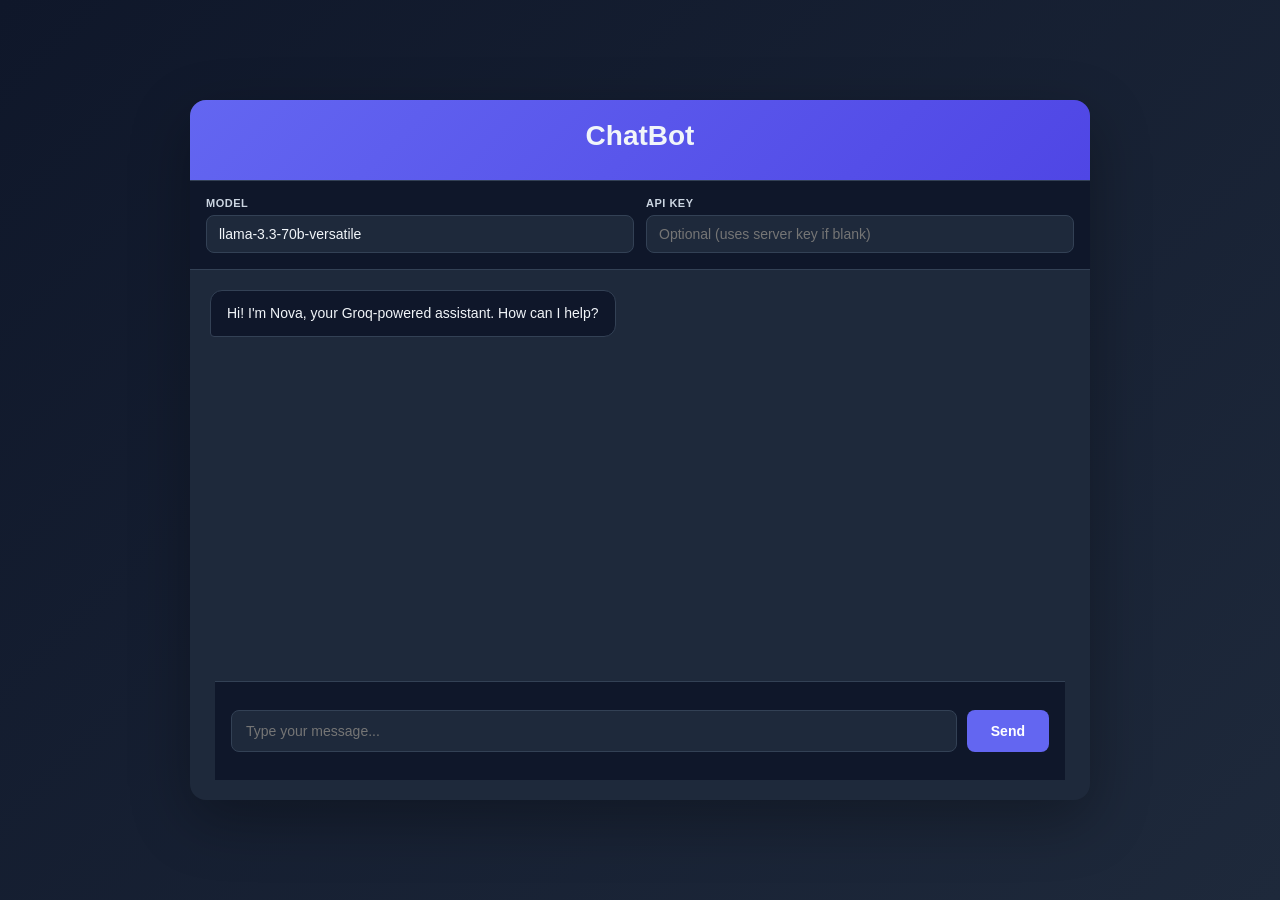
==== frontend/index.html @ 6df2eaa3 "Added UI for chatbot" ====
<!doctype html>
<html lang="en">
  <head>
    <meta charset="utf-8" />
    <meta name="viewport" content="width=device-width, initial-scale=1" />
    <title>Nova Chat - Groq Chatbot</title>
    <style>
      :root {
        --primary: #6366f1;
        --primary-dark: #4f46e5;
        --bg: #0f172a;
        --bg-secondary: #1e293b;
        --text: #f1f5f9;
        --text-muted: #cbd5e1;
        --border: #334155;
        --shadow: 0 20px 60px rgba(0, 0, 0, 0.3);
      }

      * {
        box-sizing: border-box;
        margin: 0;
        padding: 0;
      }

      body {
        background: linear-gradient(135deg, #0f172a 0%, #1e293b 100%);
        color: var(--text);
        font-family:
          -apple-system, BlinkMacSystemFont, "Segoe UI", Roboto, sans-serif;
        min-height: 100vh;
        display: flex;
        align-items: center;
        justify-content: center;
        padding: 20px;
      }

      .container {
        width: 100%;
        max-width: 900px;
        display: flex;
        flex-direction: column;
        border-radius: 16px;
        overflow: hidden;
        box-shadow: var(--shadow);
        background: var(--bg-secondary);
        height: 90vh;
        max-height: 700px;
        transition: all 0.3s ease;
      }

      .container.expanded {
        height: calc(100vh - 40px);
        max-height: none;
        border-radius: 0;
      }

      .header {
        background: linear-gradient(
          135deg,
          var(--primary) 0%,
          var(--primary-dark) 100%
        );
        padding: 20px;
        text-align: center;
        border-bottom: 1px solid var(--border);
      }

      .header h1 {
        font-size: 28px;
        margin-bottom: 8px;
        font-weight: 700;
      }

      .header p {
        font-size: 13px;
        opacity: 0.9;
      }

      .controls {
        display: flex;
        gap: 12px;
        padding: 16px;
        background: var(--bg);
        border-bottom: 1px solid var(--border);
        flex-wrap: wrap;
      }

      .control-group {
        flex: 1;
        min-width: 150px;
      }

      .control-group label {
        display: block;
        font-size: 11px;
        color: var(--text-muted);
        margin-bottom: 6px;
        font-weight: 600;
        text-transform: uppercase;
        letter-spacing: 0.5px;
      }

      .control-group input,
      .control-group select {
        width: 100%;
        padding: 10px 12px;
        background: var(--bg-secondary);
        border: 1px solid var(--border);
        border-radius: 8px;
        color: var(--text);
        font-size: 14px;
        transition: all 0.2s ease;
      }

      .control-group input:focus,
      .control-group select:focus {
        outline: none;
        border-color: var(--primary);
        box-shadow: 0 0 0 3px rgba(99, 102, 241, 0.1);
      }

      .chat-container {
        flex: 1;
        display: flex;
        flex-direction: column;
        overflow: hidden;
      }

      .chat-window {
        flex: 1;
        overflow-y: auto;
        padding: 20px;
        display: flex;
        flex-direction: column;
        gap: 12px;
      }

      .chat-window::-webkit-scrollbar {
        width: 6px;
      }

      .chat-window::-webkit-scrollbar-track {
        background: var(--bg);
      }

      .chat-window::-webkit-scrollbar-thumb {
        background: var(--border);
        border-radius: 3px;
      }

      .message {
        display: flex;
        margin-bottom: 8px;
        animation: slideIn 0.3s ease;
      }

      @keyframes slideIn {
        from {
          opacity: 0;
          transform: translateY(8px);
        }
        to {
          opacity: 1;
          transform: translateY(0);
        }
      }

      .message.user {
        justify-content: flex-end;
      }

      .message.bot {
        justify-content: flex-start;
      }

      .message-bubble {
        max-width: 85%;
        padding: 12px 16px;
        border-radius: 12px;
        word-wrap: break-word;
        line-height: 1.5;
        font-size: 14px;
      }

      .message.user .message-bubble {
        background: var(--primary);
        color: white;
        border-bottom-right-radius: 4px;
      }

      .message.bot .message-bubble {
        background: var(--bg);
        border: 1px solid var(--border);
        border-bottom-left-radius: 4px;
        color: var(--text);
      }

      .composer {
        display: flex;
        gap: 10px;
        padding: 28px 16px 28px;
        background: var(--bg);
        border-top: 1px solid var(--border);
        transition: all 0.3s ease;
        justify-content: center;
        margin: 0 auto 20px;
        max-width: 850px;
        width: calc(100% - 32px);
      }

      .composer input {
        flex: 1;
        padding: 12px 14px;
        background: var(--bg-secondary);
        border: 1px solid var(--border);
        border-radius: 8px;
        color: var(--text);
        font-size: 14px;
        transition: all 0.2s ease;
      }

      .composer input:focus {
        outline: none;
        border-color: var(--primary);
        box-shadow: 0 0 0 3px rgba(99, 102, 241, 0.1);
      }

      .composer button {
        padding: 12px 24px;
        background: var(--primary);
        color: white;
        border: none;
        border-radius: 8px;
        font-weight: 600;
        cursor: pointer;
        transition: all 0.2s ease;
        font-size: 14px;
      }

      .composer button:hover {
        background: var(--primary-dark);
        transform: translateY(-1px);
      }

      .composer button:active {
        transform: translateY(0);
      }

      @media (max-width: 600px) {
        .container {
          max-height: 100vh;
          border-radius: 0;
        }

        .controls {
          flex-direction: column;
        }

        .control-group {
          min-width: auto;
        }

        .message-bubble {
          max-width: 85%;
        }

        .header h1 {
          font-size: 24px;
        }
      }
    </style>
  </head>
  <body>
    <div class="container">
      <div class="header">
        <h1>ChatBot</h1>
      </div>

      <div class="controls">
        <div class="control-group">
          <label>Model</label>
          <input
            id="modelSelect"
            type="text"
            value="llama-3.3-70b-versatile"
            placeholder="e.g., llama-3.3-70b-versatile"
          />
        </div>
        <div class="control-group">
          <label>API Key</label>
          <input
            id="apiKeyInput"
            type="password"
            placeholder="Optional (uses server key if blank)"
          />
        </div>
      </div>

      <div class="chat-container">
        <div id="chatWindow" class="chat-window">
          <div class="message bot">
            <div class="message-bubble">
              Hi! I'm Nova, your Groq-powered assistant. How can I help?
            </div>
          </div>
        </div>
        <form id="chatForm" class="composer">
          <input
            id="chatInput"
            type="text"
            placeholder="Type your message..."
            autocomplete="off"
          />
          <button type="submit">Send</button>
        </form>
      </div>
    </div>

    <script src="/static/app.js"></script>
  </body>
</html>
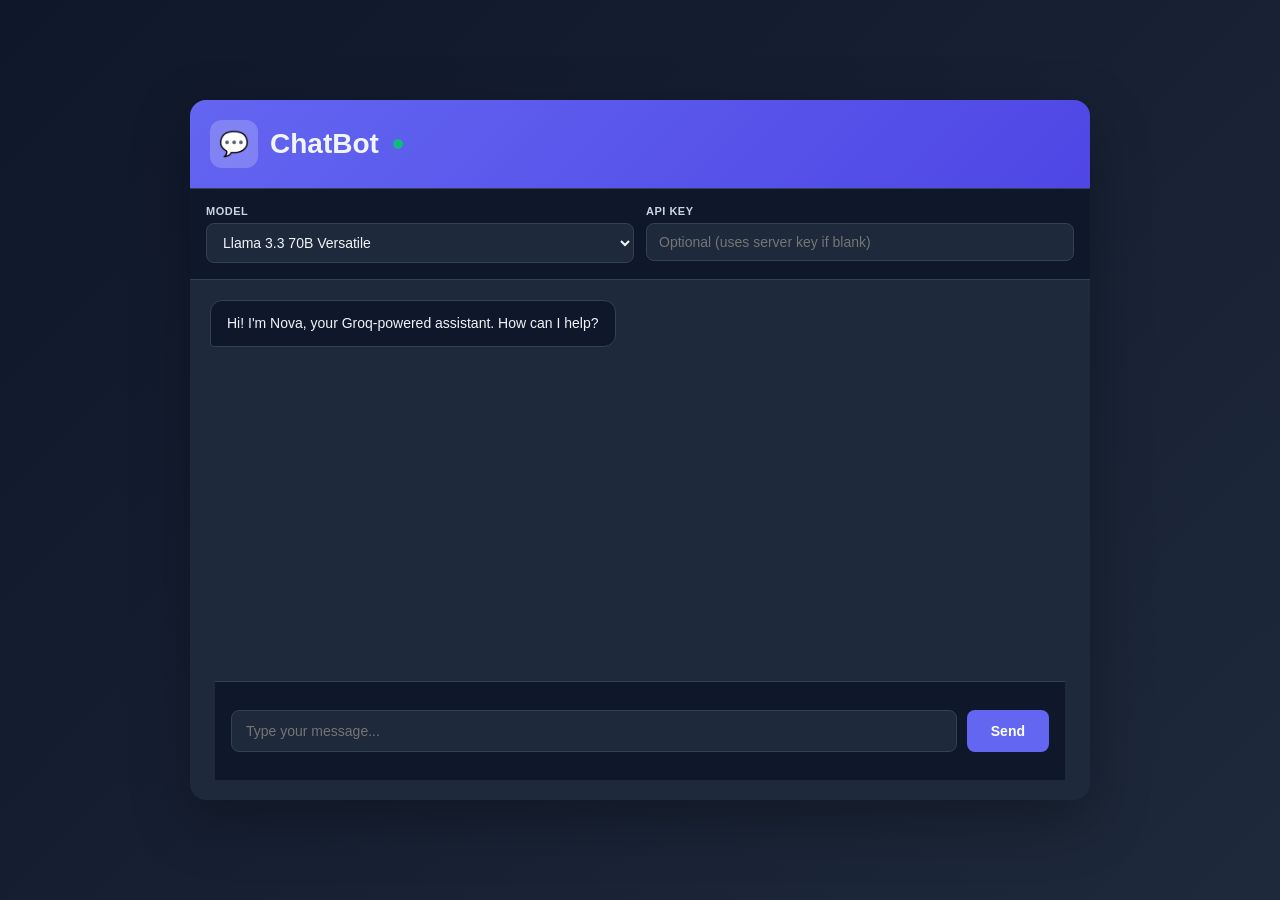
==== commit 44b3604f: "Added drop down for model selection" ====
--- a/frontend/index.html
+++ b/frontend/index.html
@@ -61,8 +61,15 @@
           var(--primary-dark) 100%
         );
         padding: 20px;
-        text-align: center;
+        text-align: left;
         border-bottom: 1px solid var(--border);
+        display: flex;
+        align-items: center;
+        gap: 12px;
+      }
+
+      .header-content {
+        flex: 1;
       }
 
       .header h1 {
@@ -71,9 +78,26 @@
         font-weight: 700;
       }
 
-      .header p {
-        font-size: 13px;
-        opacity: 0.9;
+      .header-icon {
+        width: 48px;
+        height: 48px;
+        background: rgba(255, 255, 255, 0.2);
+        border-radius: 12px;
+        display: flex;
+        align-items: center;
+        justify-content: center;
+        font-size: 24px;
+        flex-shrink: 0;
+      }
+
+      .status-indicator {
+        display: inline-block;
+        width: 10px;
+        height: 10px;
+        background: #10b981;
+        border-radius: 50%;
+        margin-left: 6px;
+        vertical-align: middle;
       }
 
       .controls {
@@ -273,18 +297,32 @@
   <body>
     <div class="container">
       <div class="header">
-        <h1>ChatBot</h1>
+        <div class="header-icon">💬</div>
+        <div class="header-content">
+          <div style="display: flex; align-items: center; gap: 8px">
+            <h1 style="margin-bottom: 0">ChatBot</h1>
+            <div class="status-indicator"></div>
+          </div>
+        </div>
       </div>
 
       <div class="controls">
         <div class="control-group">
           <label>Model</label>
-          <input
-            id="modelSelect"
-            type="text"
-            value="llama-3.3-70b-versatile"
-            placeholder="e.g., llama-3.3-70b-versatile"
-          />
+          <select id="modelSelect">
+            <option value="llama-3.3-70b-versatile">
+              Llama 3.3 70B Versatile
+            </option>
+            <option value="llama-3.1-8b-instant">Llama 3.1 8B Instant</option>
+            <option value="meta-llama/llama-4-maverick-17b-128e-instruct">
+              Llama 4 Maverick 17B
+            </option>
+            <option value="meta-llama/llama-4-scout-17b-16e-instruct">
+              Llama 4 Scout 17B
+            </option>
+            <option value="openai/gpt-oss-120b">GPT OSS 120B</option>
+            <option value="qwen/qwen3-32b">Qwen 3 32B</option>
+          </select>
         </div>
         <div class="control-group">
           <label>API Key</label>
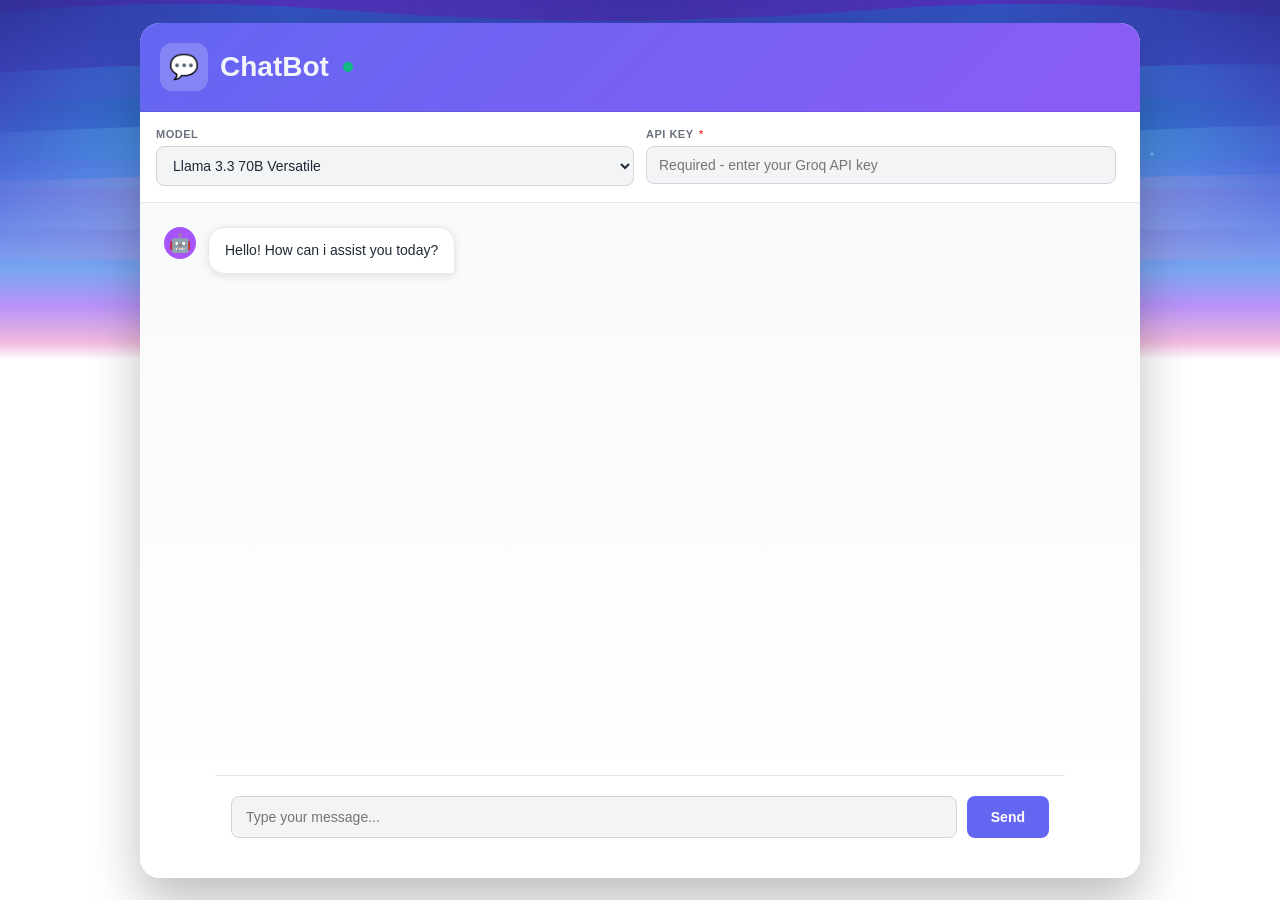
==== commit 81e24ffc: "Added UI for the chat bot" ====
--- a/frontend/index.html
+++ b/frontend/index.html
@@ -23,7 +23,18 @@
       }
 
       body {
-        background: linear-gradient(135deg, #0f172a 0%, #1e293b 100%);
+        background: linear-gradient(
+          180deg,
+          #2b2d8f 0%,
+          #3d3fb3 10%,
+          #4b59d2 18%,
+          #5c7ce6 24%,
+          #7aa6f2 30%,
+          #b792f7 34%,
+          #f0b9df 38%,
+          #ffffff 40%,
+          #ffffff 100%
+        );
         color: var(--text);
         font-family:
           -apple-system, BlinkMacSystemFont, "Segoe UI", Roboto, sans-serif;
@@ -32,20 +43,281 @@
         align-items: center;
         justify-content: center;
         padding: 20px;
+        position: relative;
+        overflow: hidden;
+      }
+
+      .bg-waves {
+        position: absolute;
+        inset: 0;
+        z-index: 0;
+        pointer-events: none;
+      }
+
+      .bg-waves::before {
+        content: "";
+        position: absolute;
+        top: 0;
+        left: 0;
+        right: 0;
+        height: 45%;
+        background:
+          radial-gradient(
+            circle at 12% 20%,
+            rgba(255, 255, 255, 0.9) 1px,
+            transparent 2px
+          ),
+          radial-gradient(
+            circle at 28% 35%,
+            rgba(255, 255, 255, 0.6) 1px,
+            transparent 2px
+          ),
+          radial-gradient(
+            circle at 44% 18%,
+            rgba(255, 255, 255, 0.75) 1px,
+            transparent 2px
+          ),
+          radial-gradient(
+            circle at 62% 28%,
+            rgba(255, 255, 255, 0.7) 1px,
+            transparent 2px
+          ),
+          radial-gradient(
+            circle at 78% 22%,
+            rgba(255, 255, 255, 0.85) 1px,
+            transparent 2px
+          ),
+          radial-gradient(
+            circle at 90% 38%,
+            rgba(255, 255, 255, 0.6) 1px,
+            transparent 2px
+          );
+        opacity: 0.9;
+      }
+
+      .bg-wave {
+        position: absolute;
+        left: -5vw;
+        right: -5vw;
+        height: 220px;
+        filter: blur(2px);
+        pointer-events: none;
+      }
+
+      .bg-wave::after {
+        content: "";
+        position: absolute;
+        inset: 0;
+        background:
+          radial-gradient(
+            circle at 18% 45%,
+            rgba(255, 255, 255, 0.55) 1px,
+            transparent 2px
+          ),
+          radial-gradient(
+            circle at 42% 35%,
+            rgba(255, 255, 255, 0.45) 1px,
+            transparent 2px
+          ),
+          radial-gradient(
+            circle at 68% 50%,
+            rgba(255, 255, 255, 0.5) 1px,
+            transparent 2px
+          ),
+          radial-gradient(
+            circle at 84% 30%,
+            rgba(255, 255, 255, 0.4) 1px,
+            transparent 2px
+          );
+        opacity: 0.65;
+      }
+
+      .bg-wave.wave-1 {
+        top: -160px;
+        height: 260px;
+        background: linear-gradient(
+          90deg,
+          transparent 0%,
+          rgba(124, 58, 237, 0.45) 25%,
+          rgba(124, 58, 237, 0.25) 50%,
+          rgba(124, 58, 237, 0.45) 75%,
+          transparent 100%
+        );
+        clip-path: polygon(
+          0% 30%,
+          6% 28%,
+          12% 26%,
+          18% 25%,
+          24% 25%,
+          30% 26%,
+          36% 28%,
+          42% 30%,
+          48% 31%,
+          54% 32%,
+          60% 32%,
+          66% 31%,
+          72% 30%,
+          78% 28%,
+          84% 26%,
+          90% 25%,
+          96% 25%,
+          100% 26%,
+          100% 100%,
+          0% 100%
+        );
+      }
+
+      .bg-wave.wave-2 {
+        top: -80px;
+        height: 240px;
+        background: linear-gradient(
+          90deg,
+          transparent 0%,
+          rgba(2, 132, 199, 0.38) 25%,
+          rgba(2, 132, 199, 0.2) 50%,
+          rgba(2, 132, 199, 0.38) 75%,
+          transparent 100%
+        );
+        clip-path: polygon(
+          0% 40%,
+          5% 38%,
+          10% 36%,
+          15% 35%,
+          20% 35%,
+          25% 36%,
+          30% 38%,
+          35% 40%,
+          40% 41%,
+          45% 42%,
+          50% 42%,
+          55% 41%,
+          60% 40%,
+          65% 38%,
+          70% 36%,
+          75% 35%,
+          80% 35%,
+          85% 36%,
+          90% 38%,
+          95% 40%,
+          100% 41%,
+          100% 100%,
+          0% 100%
+        );
+      }
+
+      .bg-wave.wave-3 {
+        top: -30px;
+        height: 220px;
+        background: linear-gradient(
+          90deg,
+          transparent 0%,
+          rgba(56, 189, 248, 0.4) 25%,
+          rgba(56, 189, 248, 0.22) 50%,
+          rgba(56, 189, 248, 0.4) 75%,
+          transparent 100%
+        );
+        clip-path: polygon(
+          0% 48%,
+          6% 46%,
+          12% 44%,
+          18% 43%,
+          24% 43%,
+          30% 44%,
+          36% 46%,
+          42% 48%,
+          48% 49%,
+          54% 50%,
+          60% 50%,
+          66% 49%,
+          72% 48%,
+          78% 46%,
+          84% 44%,
+          90% 43%,
+          96% 43%,
+          100% 44%,
+          100% 100%,
+          0% 100%
+        );
+      }
+
+      .bg-wave.wave-4 {
+        top: 20px;
+        height: 210px;
+        background: linear-gradient(
+          90deg,
+          transparent 0%,
+          rgba(125, 211, 252, 0.4) 25%,
+          rgba(125, 211, 252, 0.2) 50%,
+          rgba(125, 211, 252, 0.4) 75%,
+          transparent 100%
+        );
+        clip-path: polygon(
+          0% 55%,
+          7% 53%,
+          14% 51%,
+          21% 50%,
+          28% 50%,
+          35% 51%,
+          42% 53%,
+          49% 55%,
+          56% 56%,
+          63% 56%,
+          70% 56%,
+          77% 55%,
+          84% 53%,
+          91% 51%,
+          98% 50%,
+          100% 50%,
+          100% 100%,
+          0% 100%
+        );
+      }
+
+      .bg-wave.wave-5 {
+        top: 60px;
+        height: 200px;
+        background: linear-gradient(
+          90deg,
+          transparent 0%,
+          rgba(248, 162, 206, 0.35) 25%,
+          rgba(248, 162, 206, 0.18) 50%,
+          rgba(248, 162, 206, 0.35) 75%,
+          transparent 100%
+        );
+        clip-path: polygon(
+          0% 62%,
+          8% 60%,
+          16% 58%,
+          24% 57%,
+          32% 57%,
+          40% 58%,
+          48% 60%,
+          56% 62%,
+          64% 62%,
+          72% 62%,
+          80% 60%,
+          88% 58%,
+          96% 57%,
+          100% 57%,
+          100% 100%,
+          0% 100%
+        );
       }
 
       .container {
         width: 100%;
-        max-width: 900px;
+        max-width: 1000px;
         display: flex;
         flex-direction: column;
-        border-radius: 16px;
+        border-radius: 20px;
         overflow: hidden;
-        box-shadow: var(--shadow);
-        background: var(--bg-secondary);
-        height: 90vh;
-        max-height: 700px;
+        box-shadow: 0 25px 50px rgba(0, 0, 0, 0.25);
+        background: rgba(255, 255, 255, 0.95);
+        height: 95vh;
+        max-height: 900px;
         transition: all 0.3s ease;
+        position: relative;
+        z-index: 2;
       }
 
       .container.expanded {
@@ -55,14 +327,10 @@
       }
 
       .header {
-        background: linear-gradient(
-          135deg,
-          var(--primary) 0%,
-          var(--primary-dark) 100%
-        );
+        background: linear-gradient(135deg, #6366f1 0%, #8b5cf6 100%);
         padding: 20px;
         text-align: left;
-        border-bottom: 1px solid var(--border);
+        border-bottom: 1px solid rgba(0, 0, 0, 0.1);
         display: flex;
         align-items: center;
         gap: 12px;
@@ -104,8 +372,8 @@
         display: flex;
         gap: 12px;
         padding: 16px;
-        background: var(--bg);
-        border-bottom: 1px solid var(--border);
+        background: white;
+        border-bottom: 1px solid #e5e7eb;
         flex-wrap: wrap;
       }
 
@@ -117,21 +385,26 @@
       .control-group label {
         display: block;
         font-size: 11px;
-        color: var(--text-muted);
+        color: #6b7280;
         margin-bottom: 6px;
         font-weight: 600;
         text-transform: uppercase;
         letter-spacing: 0.5px;
       }
 
+      .control-group label .required {
+        color: #ef4444;
+        margin-left: 2px;
+      }
+
       .control-group input,
       .control-group select {
         width: 100%;
         padding: 10px 12px;
-        background: var(--bg-secondary);
-        border: 1px solid var(--border);
+        background: #f3f4f6;
+        border: 1px solid #d1d5db;
         border-radius: 8px;
-        color: var(--text);
+        color: #1f2937;
         font-size: 14px;
         transition: all 0.2s ease;
       }
@@ -139,8 +412,9 @@
       .control-group input:focus,
       .control-group select:focus {
         outline: none;
-        border-color: var(--primary);
+        border-color: #6366f1;
         box-shadow: 0 0 0 3px rgba(99, 102, 241, 0.1);
+        background: white;
       }
 
       .chat-container {
@@ -153,10 +427,11 @@
       .chat-window {
         flex: 1;
         overflow-y: auto;
-        padding: 20px;
+        padding: 24px;
         display: flex;
         flex-direction: column;
-        gap: 12px;
+        gap: 16px;
+        background: linear-gradient(to bottom, #f8f9fa 0%, #ffffff 100%);
       }
 
       .chat-window::-webkit-scrollbar {
@@ -164,18 +439,19 @@
       }
 
       .chat-window::-webkit-scrollbar-track {
-        background: var(--bg);
+        background: #f3f4f6;
       }
 
       .chat-window::-webkit-scrollbar-thumb {
-        background: var(--border);
+        background: #d1d5db;
         border-radius: 3px;
       }
 
       .message {
         display: flex;
-        margin-bottom: 8px;
+        margin-bottom: 4px;
         animation: slideIn 0.3s ease;
+        gap: 12px;
       }
 
       @keyframes slideIn {
@@ -191,40 +467,57 @@
 
       .message.user {
         justify-content: flex-end;
-      }
-
-      .message.bot {
-        justify-content: flex-start;
+        flex-direction: row-reverse;
+      }
+
+      .avatar {
+        width: 32px;
+        height: 32px;
+        border-radius: 50%;
+        display: flex;
+        align-items: center;
+        justify-content: center;
+        font-size: 18px;
+        flex-shrink: 0;
+      }
+
+      .message.user .avatar {
+        background: #6366f1;
+      }
+
+      .message.assistant .avatar {
+        background: #a855f7;
       }
 
       .message-bubble {
-        max-width: 85%;
+        max-width: 60%;
         padding: 12px 16px;
-        border-radius: 12px;
+        border-radius: 16px;
         word-wrap: break-word;
         line-height: 1.5;
         font-size: 14px;
+        box-shadow: 0 2px 8px rgba(0, 0, 0, 0.1);
       }
 
       .message.user .message-bubble {
-        background: var(--primary);
+        background: #6366f1;
         color: white;
+        border-bottom-left-radius: 4px;
+      }
+
+      .message.assistant .message-bubble {
+        background: white;
+        border: 1px solid #e5e7eb;
         border-bottom-right-radius: 4px;
-      }
-
-      .message.bot .message-bubble {
-        background: var(--bg);
-        border: 1px solid var(--border);
-        border-bottom-left-radius: 4px;
-        color: var(--text);
+        color: #1f2937;
       }
 
       .composer {
         display: flex;
         gap: 10px;
-        padding: 28px 16px 28px;
-        background: var(--bg);
-        border-top: 1px solid var(--border);
+        padding: 20px 16px;
+        background: white;
+        border-top: 1px solid #e5e7eb;
         transition: all 0.3s ease;
         justify-content: center;
         margin: 0 auto 20px;
@@ -235,23 +528,24 @@
       .composer input {
         flex: 1;
         padding: 12px 14px;
-        background: var(--bg-secondary);
-        border: 1px solid var(--border);
+        background: #f3f4f6;
+        border: 1px solid #d1d5db;
         border-radius: 8px;
-        color: var(--text);
+        color: #1f2937;
         font-size: 14px;
         transition: all 0.2s ease;
       }
 
       .composer input:focus {
         outline: none;
-        border-color: var(--primary);
+        border-color: #6366f1;
         box-shadow: 0 0 0 3px rgba(99, 102, 241, 0.1);
+        background: white;
       }
 
       .composer button {
         padding: 12px 24px;
-        background: var(--primary);
+        background: #6366f1;
         color: white;
         border: none;
         border-radius: 8px;
@@ -261,13 +555,19 @@
         font-size: 14px;
       }
 
-      .composer button:hover {
-        background: var(--primary-dark);
+      .composer button:hover:not(:disabled) {
+        background: #4f46e5;
         transform: translateY(-1px);
       }
 
-      .composer button:active {
+      .composer button:active:not(:disabled) {
         transform: translateY(0);
+      }
+
+      .composer button:disabled {
+        background: #9ca3af;
+        cursor: not-allowed;
+        opacity: 0.6;
       }
 
       @media (max-width: 600px) {
@@ -295,6 +595,13 @@
     </style>
   </head>
   <body>
+    <div class="bg-waves">
+      <div class="bg-wave wave-1"></div>
+      <div class="bg-wave wave-2"></div>
+      <div class="bg-wave wave-3"></div>
+      <div class="bg-wave wave-4"></div>
+      <div class="bg-wave wave-5"></div>
+    </div>
     <div class="container">
       <div class="header">
         <div class="header-icon">💬</div>
@@ -325,21 +632,27 @@
           </select>
         </div>
         <div class="control-group">
-          <label>API Key</label>
-          <input
-            id="apiKeyInput"
-            type="password"
-            placeholder="Optional (uses server key if blank)"
-          />
+          <label>API Key <span class="required">*</span></label>
+          <div style="display: flex; gap: 8px; align-items: center">
+            <input
+              id="apiKeyInput"
+              type="password"
+              placeholder="Required - enter your Groq API key"
+              required
+            />
+            <div
+              id="apiKeyStatus"
+              style="font-size: 12px; white-space: nowrap; color: #6366f1"
+            ></div>
+          </div>
         </div>
       </div>
 
       <div class="chat-container">
         <div id="chatWindow" class="chat-window">
-          <div class="message bot">
-            <div class="message-bubble">
-              Hi! I'm Nova, your Groq-powered assistant. How can I help?
-            </div>
+          <div class="message assistant">
+            <div class="avatar">🤖</div>
+            <div class="message-bubble">Hello! How can i assist you today?</div>
           </div>
         </div>
         <form id="chatForm" class="composer">
